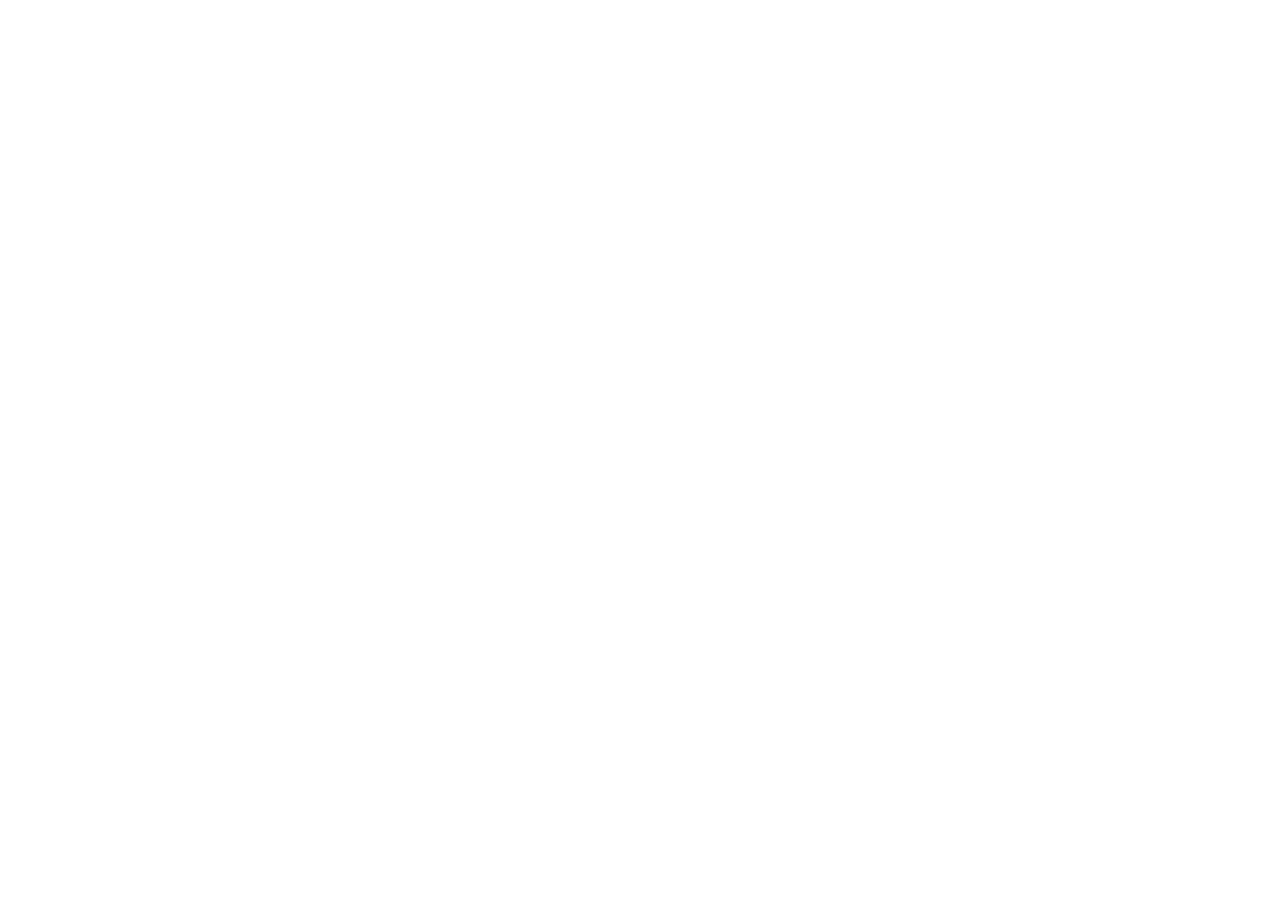
==== alienware/index.html @ 2790f1ba "Add files via upload" ====
<!DOCTYPE html>
<html lang="pt-br">
<head>
	<meta charset="UTF-8">
	<meta http-equiv="X-UA-Compatible" content="IE=edge">
	<meta name="viewport" content="width=device-width, initial-scale=1.0">
	<link rel="stylesheet" href="/styles/style.css">
	<title>Lofi-Músic</title>
</head>
<body>
	<div class="container">
		<div class="bloco"></div>
		<div class="bloco"></div>
		<div class="bloco"></div>
	</div>
</body>
</html>
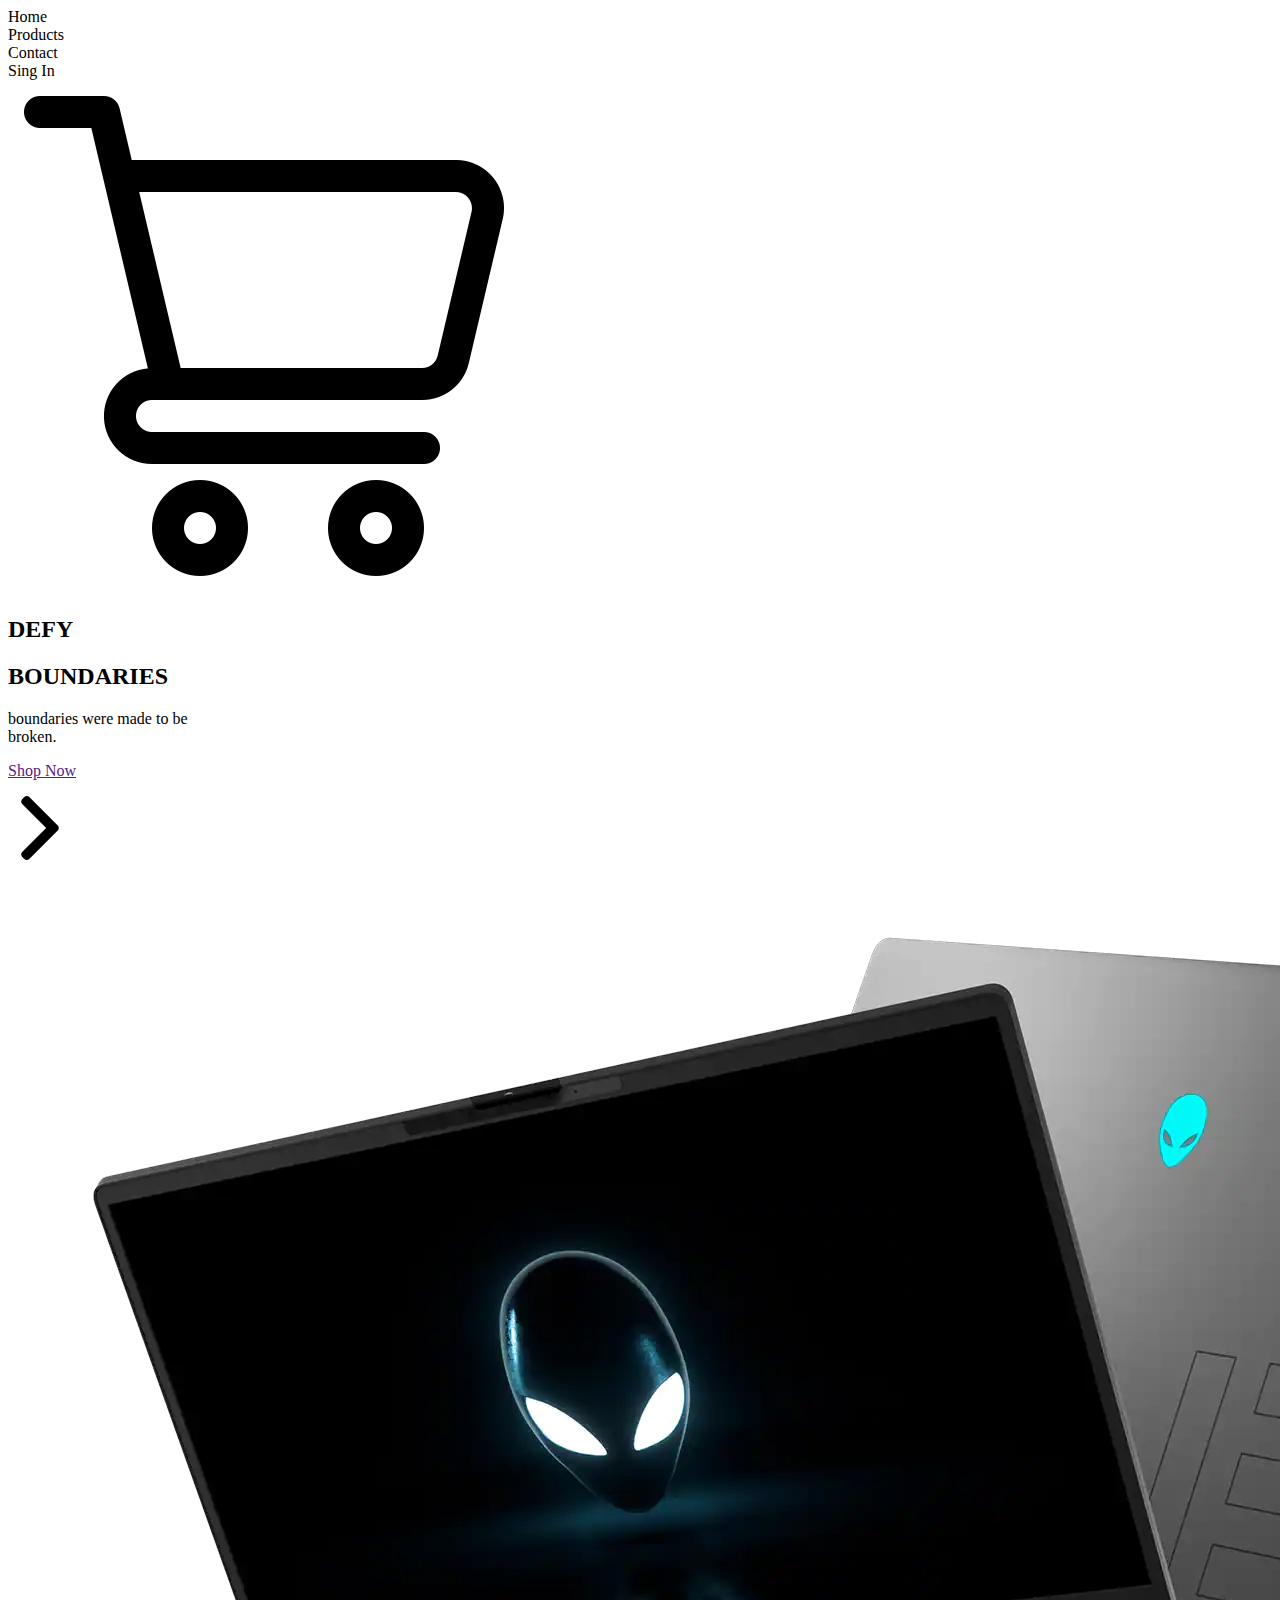
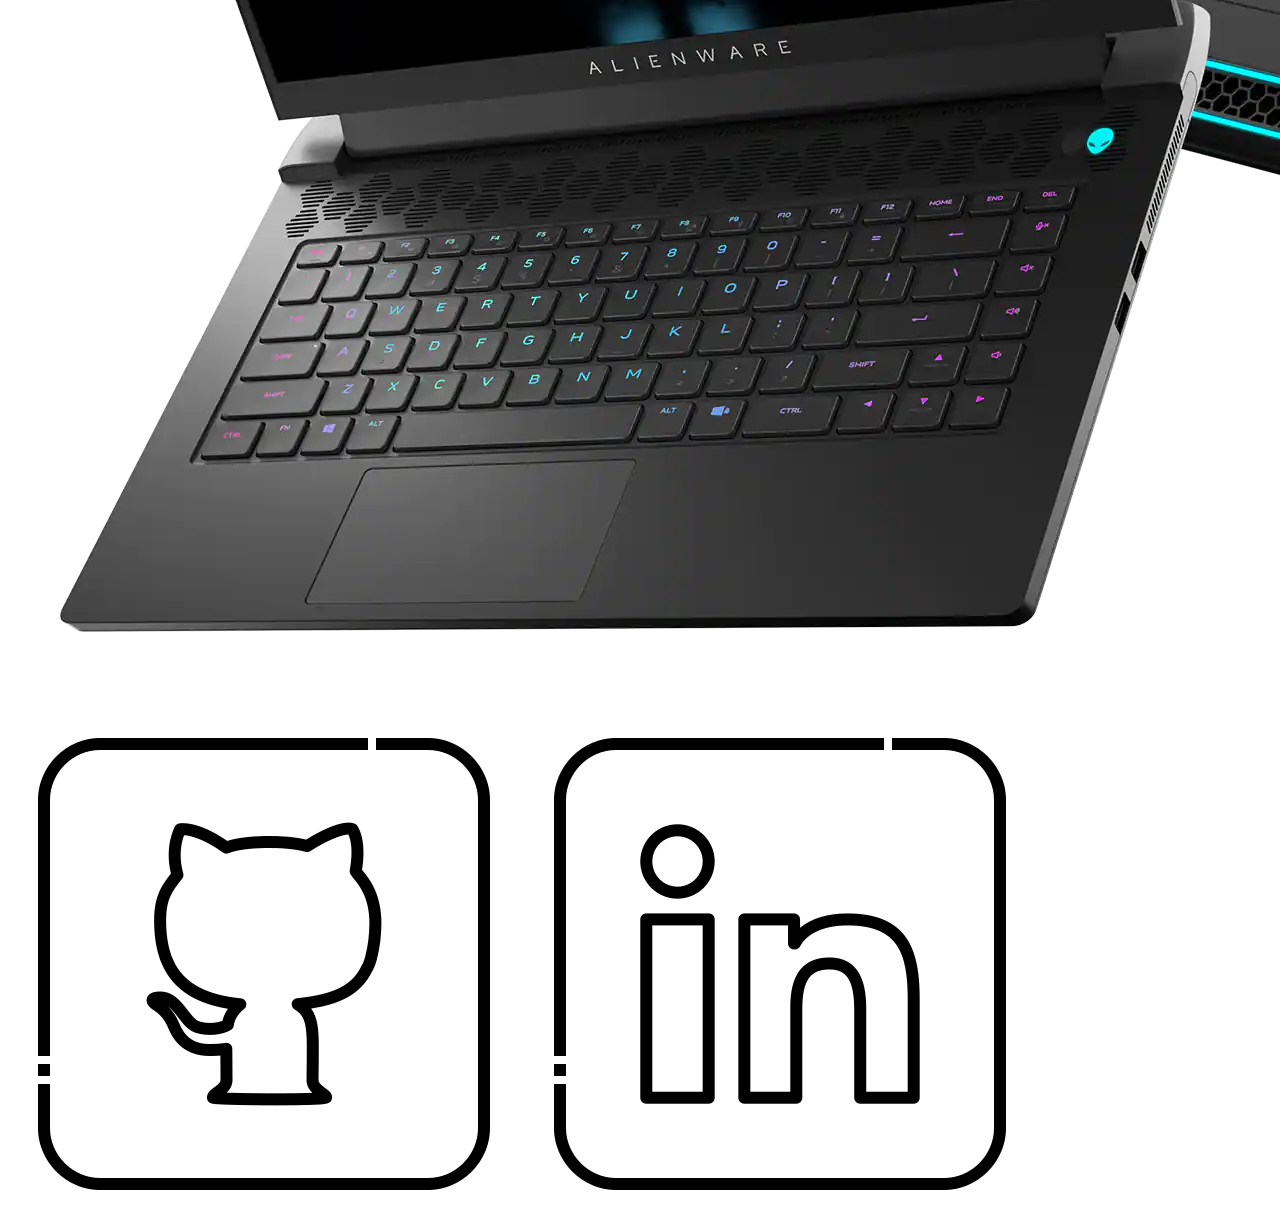
==== commit 4fa246a3: "Add files via upload" ====
--- a/alienware/index.html
+++ b/alienware/index.html
@@ -5,13 +5,43 @@
 	<meta http-equiv="X-UA-Compatible" content="IE=edge">
 	<meta name="viewport" content="width=device-width, initial-scale=1.0">
 	<link rel="stylesheet" href="/styles/style.css">
-	<title>Lofi-Músic</title>
+	<title>Alienware Landing Page</title>
 </head>
 <body>
-	<div class="container">
-		<div class="bloco"></div>
-		<div class="bloco"></div>
-		<div class="bloco"></div>
+	<header>
+		<nav class="title">
+			<div class="Menu-bar">Home</div>
+			<div class="Menu-bar">Products</div>
+			<div class="Menu-bar">Contact</div>
+			<div class="Menu-bar">Sing In</div>
+			<img src="img/icons/carrinho-carrinho.png" alt="">
+		</nav>
+	</header>
+
+	<main class="apresentation">
+		<div class="text-apresentation">
+			<div class="block-text-one">
+				<h2>DEFY</h2>
+				<h2>BOUNDARIES</h2>
+			</div>
+			<div class="block-text-two">
+				<p>boundaries were made to be <br>broken.</p>
+			</div>
+			<div class="btn-shop-now">
+				<a href="">
+					<p>Shop Now</p>
+					<img src="img/icons/seta-direita.png" alt="">
+				</a>
+			</div>
+		</div>
+		<div class="imgBanner">
+			<img src="img/notebooks/fp_aw_laptops.webp" alt="">
+		</div>
+	</main>
+	<div class="social-networks">
+		<a href=""><img src="img/icons/github.png" alt=""></a>
+		<a href=""><img src="img/icons/linkedin.png" alt=""></a>
 	</div>
+	
 </body>
 </html>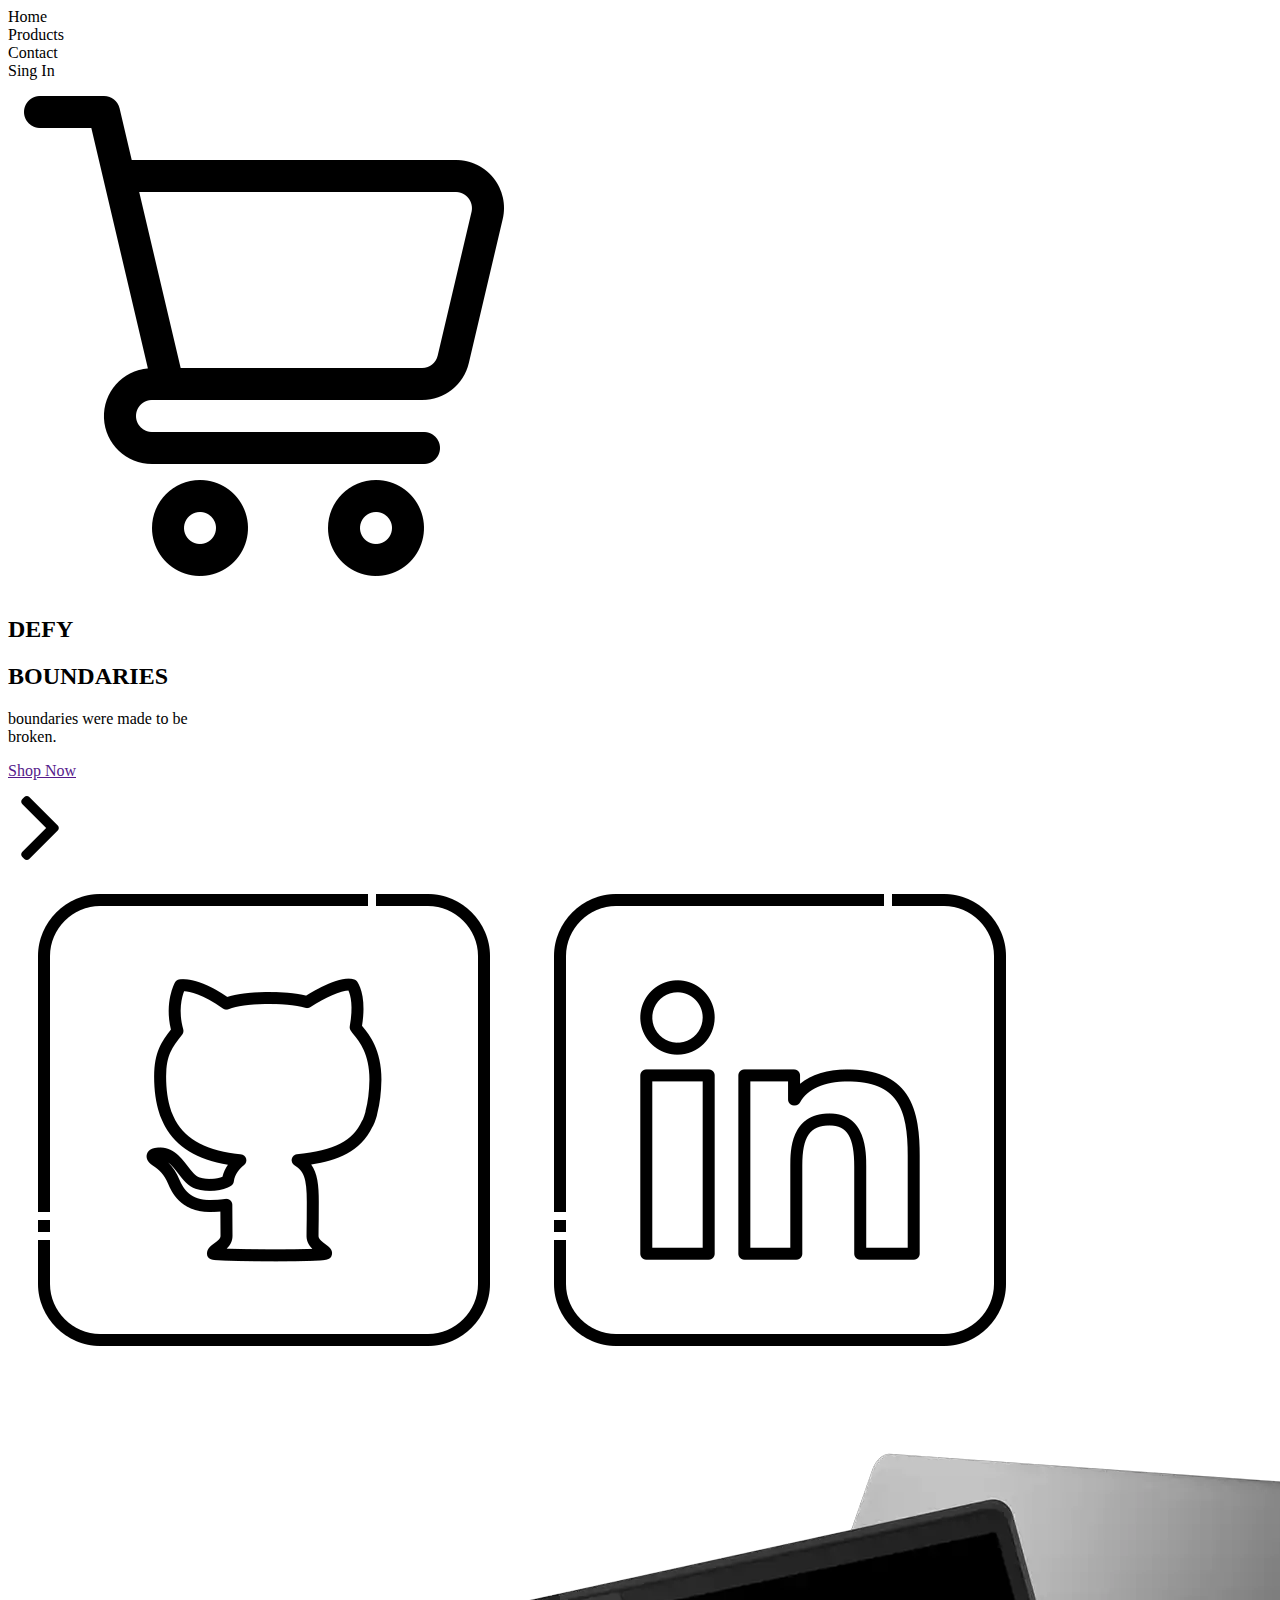
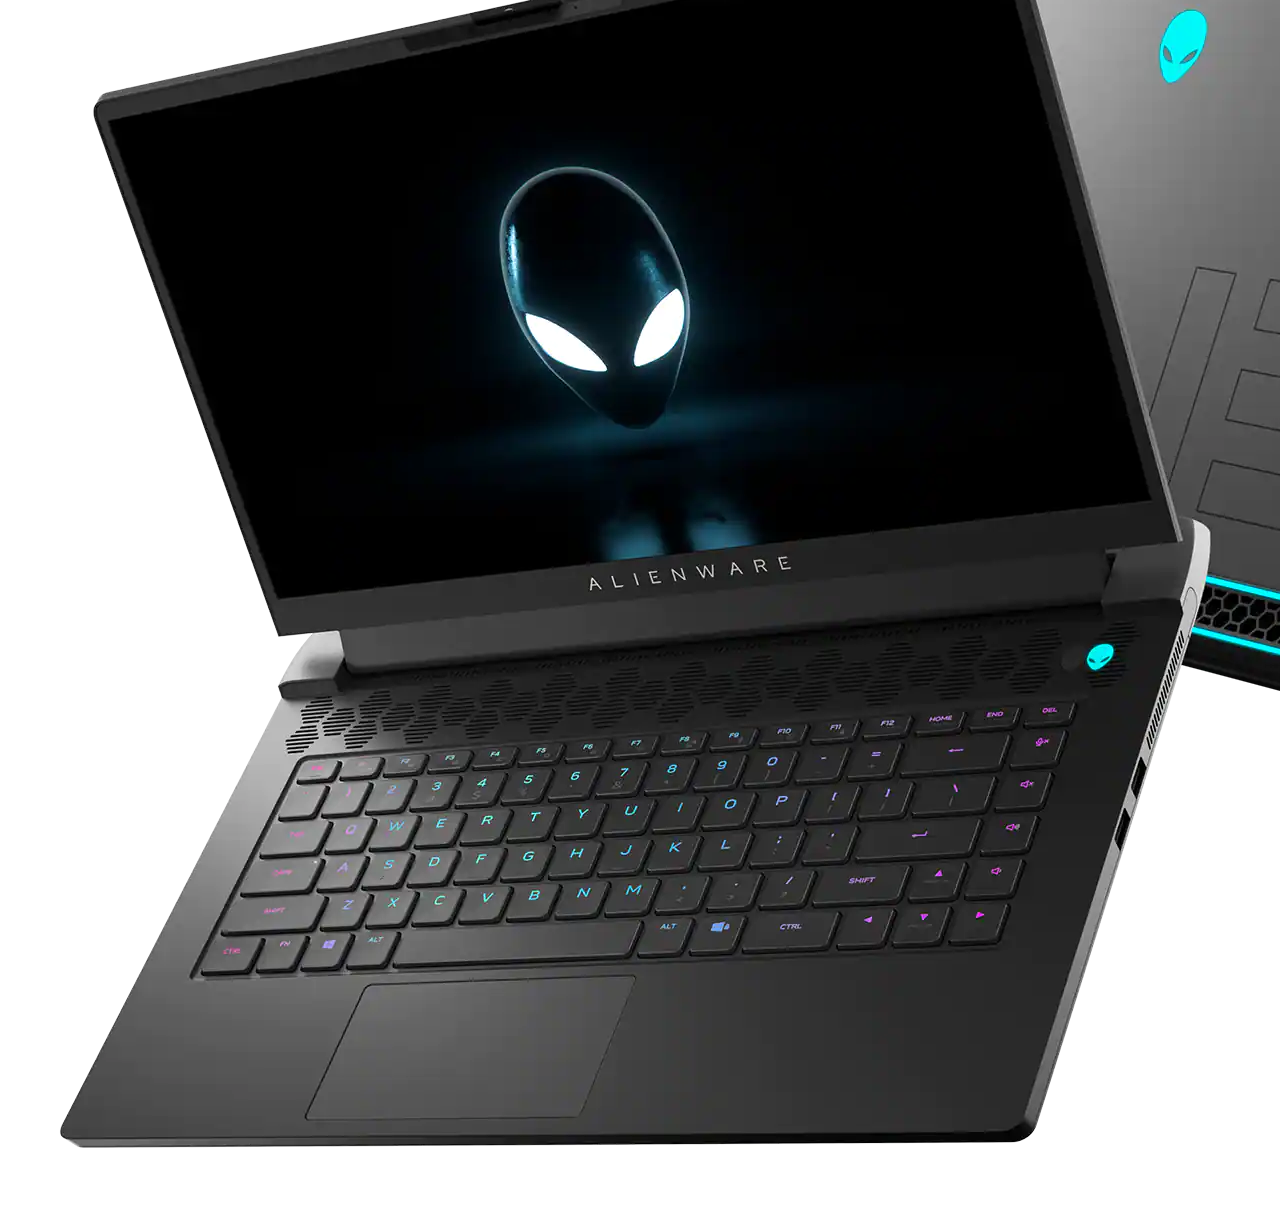
==== commit dac2892a: "modifiando main eo banner" ====
--- a/alienware/index.html
+++ b/alienware/index.html
@@ -7,9 +7,10 @@
 	<link rel="stylesheet" href="/styles/style.css">
 	<title>Alienware Landing Page</title>
 </head>
+
 <body>
 	<header>
-		<nav class="title">
+		<nav class="header">
 			<div class="Menu-bar">Home</div>
 			<div class="Menu-bar">Products</div>
 			<div class="Menu-bar">Contact</div>
@@ -18,30 +19,55 @@
 		</nav>
 	</header>
 
-	<main class="apresentation">
+	<main>
+
+		<!-- PRIMEIRO BLOCO DE APRESENTAÇÃO -->
+
 		<div class="text-apresentation">
+
 			<div class="block-text-one">
+
 				<h2>DEFY</h2>
 				<h2>BOUNDARIES</h2>
+
 			</div>
+
 			<div class="block-text-two">
+
 				<p>boundaries were made to be <br>broken.</p>
+
 			</div>
+
 			<div class="btn-shop-now">
+
 				<a href="">
+
 					<p>Shop Now</p>
 					<img src="img/icons/seta-direita.png" alt="">
+
 				</a>
+
 			</div>
+			
+			<div class="social-networks">
+
+				<a href=""><img src="img/icons/github.png" alt="Meu github"></a>
+				<a href=""><img src="img/icons/linkedin.png" alt="Meu linkedin"></a>
+
+			</div>
+
 		</div>
+
+		<!-- SEGUNDO BLOCO BANNER NOTEBOOK -->
+
 		<div class="imgBanner">
-			<img src="img/notebooks/fp_aw_laptops.webp" alt="">
+
+			<img src="img/notebooks/fp_aw_laptops.webp" alt="notebook Alienware M15">
+
 		</div>
+
 	</main>
-	<div class="social-networks">
-		<a href=""><img src="img/icons/github.png" alt=""></a>
-		<a href=""><img src="img/icons/linkedin.png" alt=""></a>
-	</div>
+
 	
 </body>
 </html>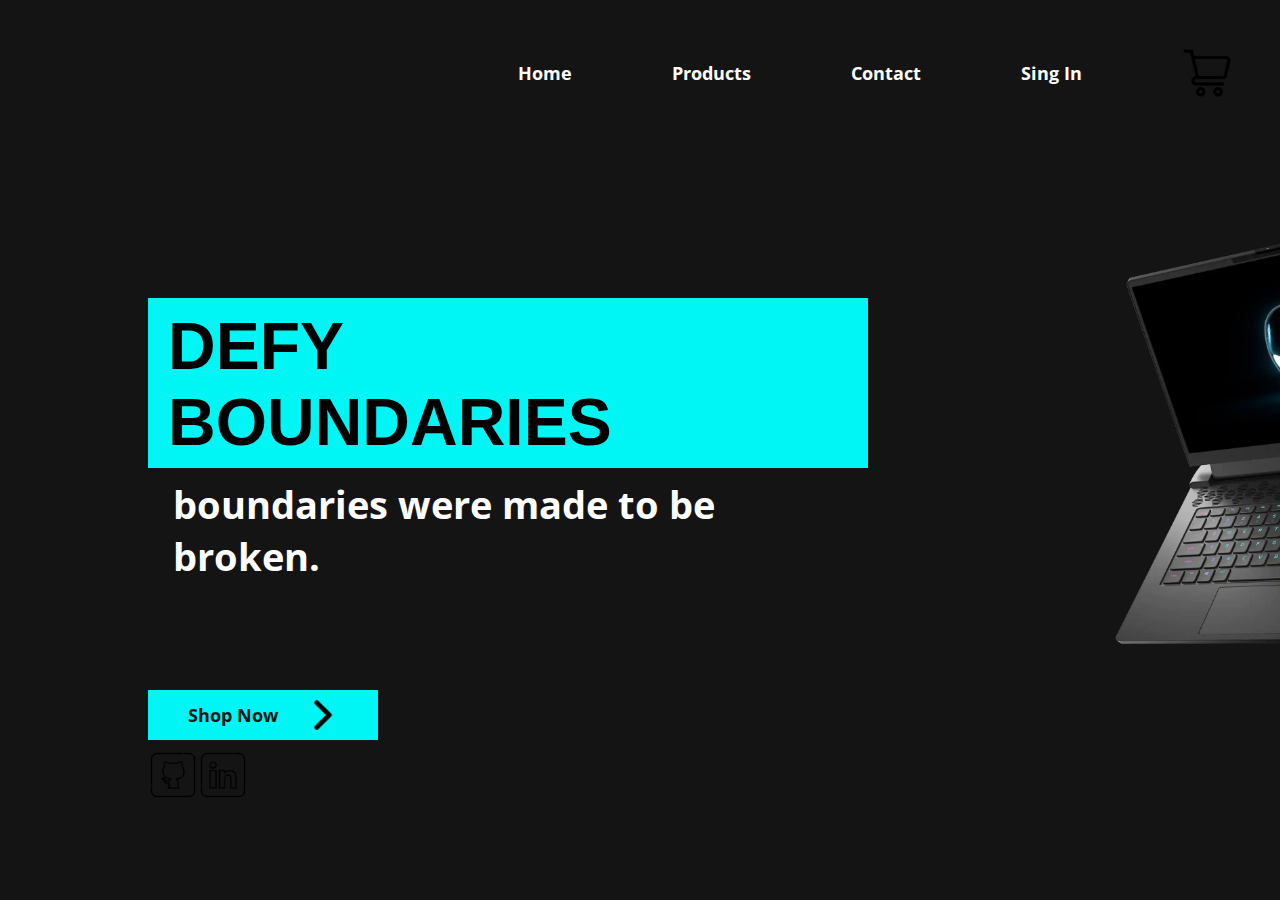
==== commit 6a1f8de7: "arrumando botão" ====
--- a/alienware/index.html
+++ b/alienware/index.html
@@ -4,7 +4,7 @@
 	<meta charset="UTF-8">
 	<meta http-equiv="X-UA-Compatible" content="IE=edge">
 	<meta name="viewport" content="width=device-width, initial-scale=1.0">
-	<link rel="stylesheet" href="/styles/style.css">
+	<link rel="stylesheet" href="styles/style.css">
 	<title>Alienware Landing Page</title>
 </head>
 
@@ -15,7 +15,7 @@
 			<div class="Menu-bar">Products</div>
 			<div class="Menu-bar">Contact</div>
 			<div class="Menu-bar">Sing In</div>
-			<img src="img/icons/carrinho-carrinho.png" alt="">
+			<img src="img/icons/carrinho-carrinho.png" alt="carrinho-de-compra">
 		</nav>
 	</header>
 
@@ -37,22 +37,21 @@
 				<p>boundaries were made to be <br>broken.</p>
 
 			</div>
+			
+			<a class= "ShopNowLink" href="">
+				<div class="btn-shop-now">
+	
+					<p>Shop Now</p>
+					<img src="img/icons/seta-direita.png" alt="Ir para Shop Now">
 
-			<div class="btn-shop-now">
-
-				<a href="">
-
-					<p>Shop Now</p>
-					<img src="img/icons/seta-direita.png" alt="">
-
-				</a>
-
-			</div>
+				</div>
+			</a>
+			
 			
 			<div class="social-networks">
 
-				<a href=""><img src="img/icons/github.png" alt="Meu github"></a>
-				<a href=""><img src="img/icons/linkedin.png" alt="Meu linkedin"></a>
+				<a href="https://github.com/CesarDanilo" target="_blank" ><img src="img/icons/github.png" alt="Meu github"></a>
+				<a href="https://www.linkedin.com/in/c%C3%A9sar-danilo-pal%C3%A1cios-ortega-396408153/" target="_blank" ><img src="img/icons/linkedin.png" alt="Meu linkedin"></a>
 
 			</div>
 
--- a/alienware/styles/style.css
+++ b/alienware/styles/style.css
@@ -0,0 +1,204 @@
+@import url('https://fonts.googleapis.com/css2?family=Open+Sans:wght@300;400&display=swap');
+
+* {
+	font-family: 'Open Sans', sans-serif;
+}
+
+:root {
+	--Primaty-color: #141414;
+	--Secundary-color: #00fafafa; 
+	--Color-font: #ffff;
+}
+
+body {
+	background-color: var(--Primaty-color);
+}
+
+/* titulo */
+.header {	
+	display: flex;
+	flex-direction: row;
+	align-items: center;
+	justify-content: flex-end;
+	padding: 40px;
+	gap: 100px;
+}
+
+/* titulo -> menu  */
+.Menu-bar{
+	font-family: 'Open Sans', sans-serif;
+	font-weight: bold;
+	font-size: 18px;
+	color: var(--Color-font);
+	cursor: pointer;	
+}
+
+.Menu-bar:hover{
+	font-family: 'Open Sans', sans-serif;
+	font-weight: bold;
+	font-size: 18px;
+	color: var(--Secundary-color);
+	cursor: pointer;	
+}
+
+/* img do carrinho */
+.header > img{
+	width: 50px;
+	height: 50px;
+	cursor: pointer;
+}
+
+.header > img:hover{
+	width: 50px;
+	height: 50px;
+	cursor: pointer;
+	background-color: var(--Secundary-color);
+	border-radius: 5px;
+}
+
+/* main */
+
+main{
+	display: flex;
+	flex-direction: row;
+	align-items: center;
+	padding: 80px 80px 0px 80px;
+}
+
+/* main > text-apresentation*/
+
+.text-apresentation{
+	width: 850px;
+	height: 522px;
+
+	display: flex;
+	flex-direction: column;
+	
+	margin-top: 60px;
+	margin-left: 60px;
+
+}
+
+.block-text-one{
+	width: 700px;
+	height: 180px;
+	padding-top: 10px;
+	padding-left: 20px;
+	margin-top: 20px;
+	background-color: var(--Secundary-color);
+}
+.block-text-one > h2{
+	font-family: sans-serif;
+	font-weight: bold;
+	font-size: 66px;
+	text-align: left;
+	margin: auto;
+}
+
+/*------------------------------*/
+
+.block-text-two{
+	width: 850px;
+	height: 126px;
+	margin-top: 10px;
+}
+
+.block-text-two > p{
+	font-family: 'Open Sans', sans-serif;
+	font-weight: bold;
+	font-size: 38px;
+	margin: 0px 0px 0px 25px;
+	color: var(--Color-font);
+}
+
+/* button shop now */
+.ShopNowLink{
+	text-decoration: none;
+	color: var(--Secundary-color);
+}
+
+.btn-shop-now{
+	width: 230px;
+	height: 50px;
+	
+	max-width: 230px;
+
+	display: flex;
+	justify-content: center;
+
+	align-items: center;
+
+	margin-top: 100px;
+
+	gap: 30px;
+
+	background-color: transparent;
+
+	text-decoration: none;
+
+	color:inherit;
+
+	background-color: var(--Secundary-color);
+	color: #141414;
+	
+
+}
+
+.btn-shop-now:hover{
+	color: var(--Color-font);
+	background-color: var(--Primaty-color);
+	
+	
+}
+
+
+.btn-shop-now  p{
+	font-family: 'Open Sans', sans-serif;
+	font-weight: bold;
+	font-size: 18px;
+	
+}
+
+.btn-shop-now img {
+	width: 30px;
+	height: 30px;
+}
+
+/* SOCIAL NETWORKS */
+
+
+.social-networks{
+	width: 100px;
+	height: 50px;
+	
+	display: flex;
+	margin-top: 10px;	
+}
+
+.social-networks > a > img{
+	width: 50px;
+	height: 50px;
+}
+
+/* BANNER NOTEBOOK ALIENWARE*/
+
+.imgBanner {
+	width: 750px;
+	height: 600px;
+
+	display: flex;
+	flex-direction: column;
+
+	align-items: center;
+
+	margin-top: -80px;
+	margin-left: 100px;
+	
+}
+.imgBanner > img{
+	width: 650px;
+	height: 500px;
+}
+
+
+
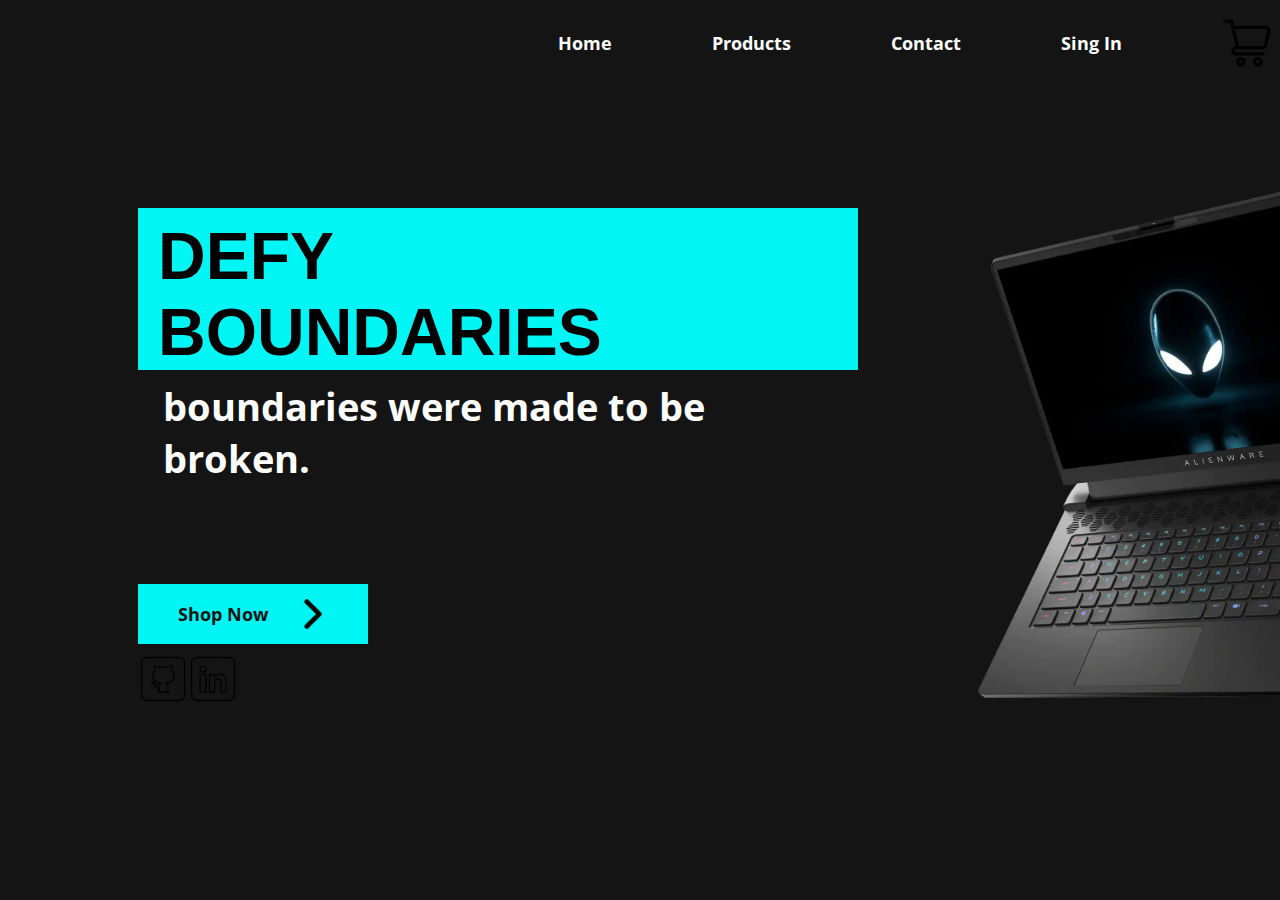
==== commit f34c062b: "corrgindo bugs" ====
--- a/alienware/index.html
+++ b/alienware/index.html
@@ -11,10 +11,10 @@
 <body>
 	<header>
 		<nav class="header">
-			<div class="Menu-bar">Home</div>
-			<div class="Menu-bar">Products</div>
-			<div class="Menu-bar">Contact</div>
-			<div class="Menu-bar">Sing In</div>
+			<a href="#" class="Menu-bar">Home</a>
+			<a href="#" class="Menu-bar">Products</a>
+			<a href="#" class="Menu-bar">Contact</a>
+			<a href="#" class="Menu-bar">Sing In</a>
 			<img src="img/icons/carrinho-carrinho.png" alt="carrinho-de-compra">
 		</nav>
 	</header>
--- a/alienware/styles/style.css
+++ b/alienware/styles/style.css
@@ -10,59 +10,66 @@
 	--Color-font: #ffff;
 }
 
+
 body {
 	background-color: var(--Primaty-color);
 }
 
 /* titulo */
 .header {	
-	display: flex;
-	flex-direction: row;
+
+	display: flex;
+
+	width: 100%;
+	height: 70px;
+
 	align-items: center;
+	justify-items: auto;
+
 	justify-content: flex-end;
-	padding: 40px;
+
 	gap: 100px;
+
 }
 
 /* titulo -> menu  */
 .Menu-bar{
-	font-family: 'Open Sans', sans-serif;
+
 	font-weight: bold;
 	font-size: 18px;
+	
+	text-decoration: none;
+
 	color: var(--Color-font);
+	
 	cursor: pointer;	
 }
 
 .Menu-bar:hover{
-	font-family: 'Open Sans', sans-serif;
 	font-weight: bold;
 	font-size: 18px;
+
 	color: var(--Secundary-color);
+
 	cursor: pointer;	
 }
 
 /* img do carrinho */
 .header > img{
+
 	width: 50px;
 	height: 50px;
+
 	cursor: pointer;
 }
 
-.header > img:hover{
-	width: 50px;
-	height: 50px;
-	cursor: pointer;
-	background-color: var(--Secundary-color);
-	border-radius: 5px;
-}
-
 /* main */
 
 main{
-	display: flex;
-	flex-direction: row;
-	align-items: center;
-	padding: 80px 80px 0px 80px;
+
+	display: flex;
+	margin: 130px;
+
 }
 
 /* main > text-apresentation*/
@@ -72,58 +79,63 @@
 	height: 522px;
 
 	display: flex;
+
 	flex-direction: column;
-	
-	margin-top: 60px;
-	margin-left: 60px;
 
 }
 
 .block-text-one{
 	width: 700px;
-	height: 180px;
+
 	padding-top: 10px;
 	padding-left: 20px;
-	margin-top: 20px;
+
+	align-items: center;
+
 	background-color: var(--Secundary-color);
 }
+
 .block-text-one > h2{
 	font-family: sans-serif;
-	font-weight: bold;
+
+	font-weight: bold;
+
 	font-size: 66px;
+	
 	text-align: left;
+
 	margin: auto;
 }
 
 /*------------------------------*/
 
 .block-text-two{
-	width: 850px;
-	height: 126px;
 	margin-top: 10px;
 }
 
 .block-text-two > p{
-	font-family: 'Open Sans', sans-serif;
-	font-weight: bold;
+	font-weight: bold;
+
 	font-size: 38px;
+	
 	margin: 0px 0px 0px 25px;
+
 	color: var(--Color-font);
 }
 
 /* button shop now */
 .ShopNowLink{
 	text-decoration: none;
+
 	color: var(--Secundary-color);
 }
 
 .btn-shop-now{
 	width: 230px;
-	height: 50px;
-	
-	max-width: 230px;
-
-	display: flex;
+	
+
+	display: flex;
+	
 	justify-content: center;
 
 	align-items: center;
@@ -132,31 +144,21 @@
 
 	gap: 30px;
 
-	background-color: transparent;
-
-	text-decoration: none;
-
-	color:inherit;
-
 	background-color: var(--Secundary-color);
+	
 	color: #141414;
 	
-
 }
 
 .btn-shop-now:hover{
 	color: var(--Color-font);
 	background-color: var(--Primaty-color);
-	
-	
-}
-
+
+}
 
 .btn-shop-now  p{
-	font-family: 'Open Sans', sans-serif;
 	font-weight: bold;
 	font-size: 18px;
-	
 }
 
 .btn-shop-now img {
@@ -183,22 +185,21 @@
 /* BANNER NOTEBOOK ALIENWARE*/
 
 .imgBanner {
-	width: 750px;
-	height: 600px;
-
-	display: flex;
-	flex-direction: column;
-
-	align-items: center;
-
+
+	max-width: 750px;
+	max-height: 600px;
+
+	display: flex;
+	
 	margin-top: -80px;
 	margin-left: 100px;
 	
 }
+
 .imgBanner > img{
-	width: 650px;
-	height: 500px;
-}
-
-
-
+	max-width: 750px;
+	max-height: 600px;
+}
+
+
+
